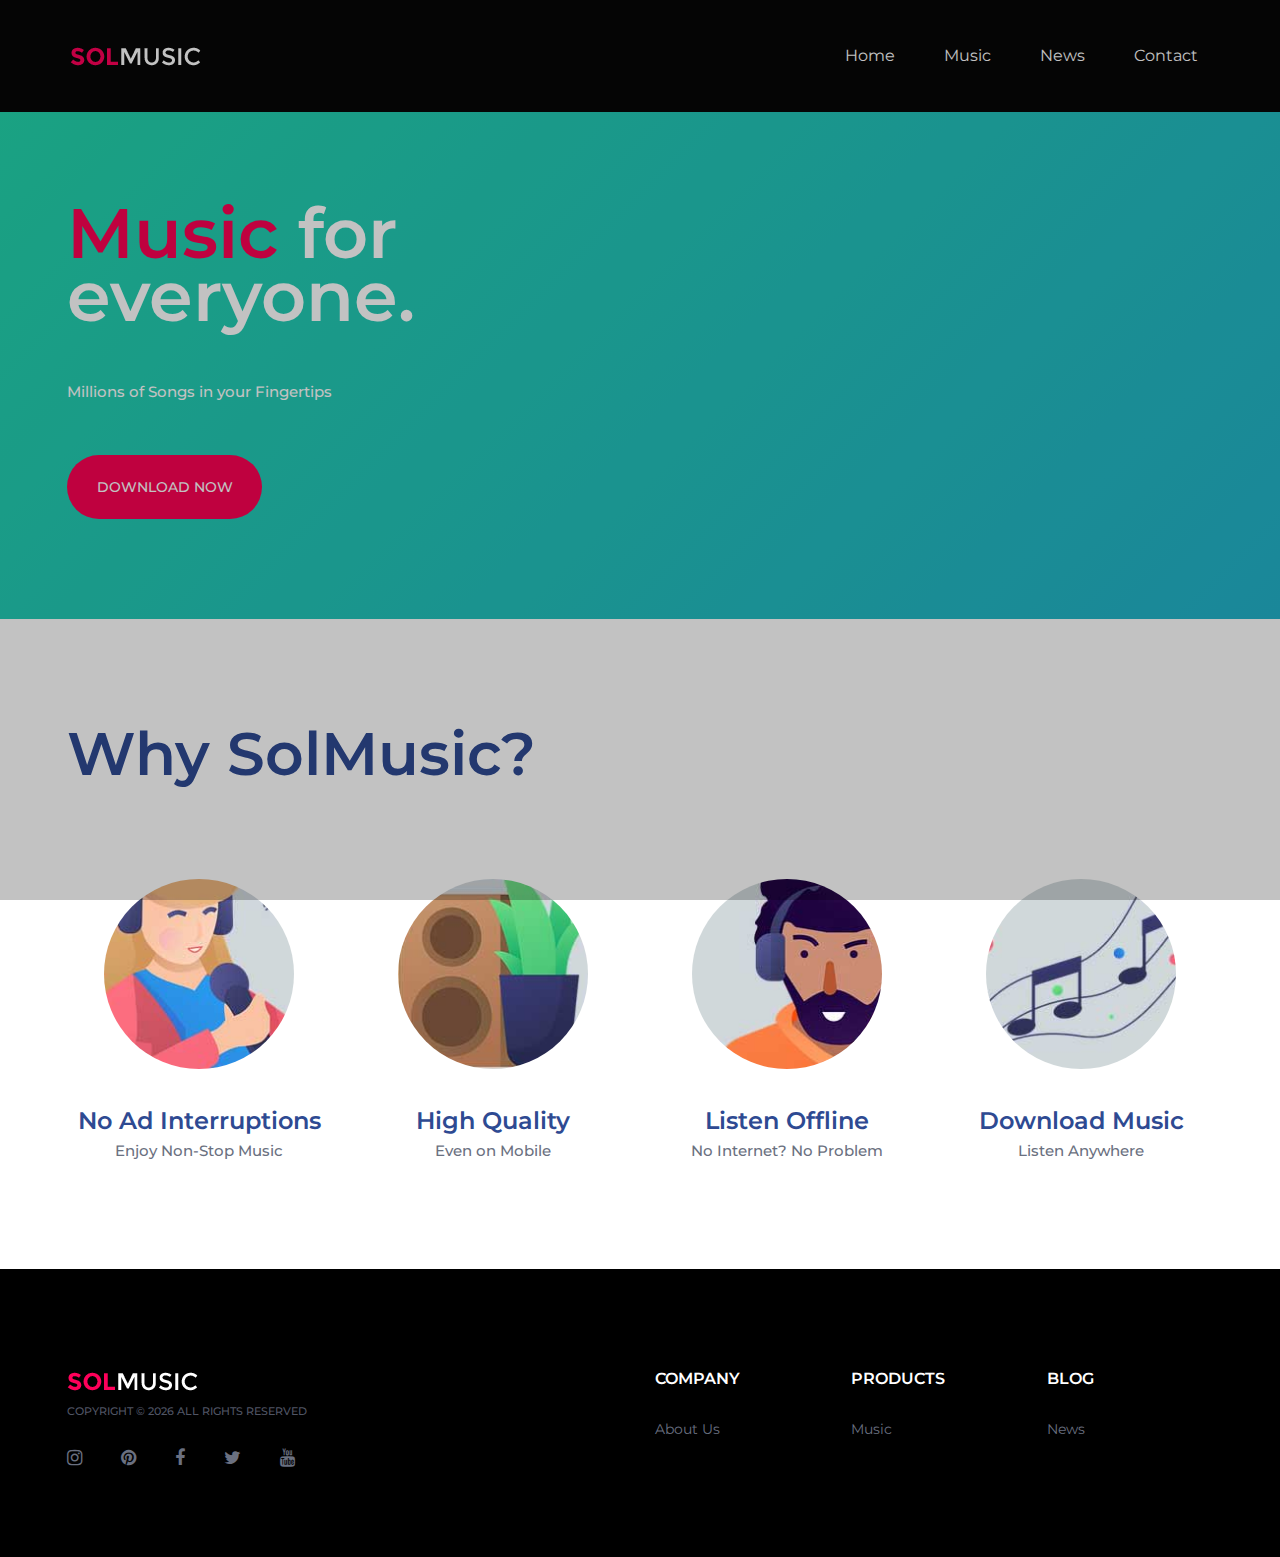
==== index.html @ 08b8a82f "perubahan1" ====
<!DOCTYPE html>
<html lang="en">

<head>
    <title>SolMusic</title>
    <meta charset="UTF-8">
    <meta name="viewport" content="width=device-width, initial-scale=1.0">

    <!-- Favicon -->
    <link href="img/favicon.ico" rel="shortcut icon" />

    <!-- Google font -->
    <link href="https://fonts.googleapis.com/css?family=Montserrat:300,300i,400,400i,500,500i,600,600i,700,700i&display=swap" rel="stylesheet">

    <!-- Stylesheets -->
    <link rel="stylesheet" href="css/bootstrap.min.css" />
    <link rel="stylesheet" href="css/font-awesome.min.css" />
    <link rel="stylesheet" href="css/owl.carousel.min.css" />
    <link rel="stylesheet" href="css/slicknav.min.css" />

    <!-- Main Stylesheets -->
    <link rel="stylesheet" href="css/style.css" />

</head>

<body>
    <!-- Page Preloder -->
    <div id="preloder">
        <div class="loader"></div>
    </div>

    <!-- Header section -->
    <header class="header-section clearfix">
        <a href="index.html" class="site-logo">
            <img src="img/logo.png" alt="">
        </a>
        <ul class="main-menu">
            <li><a href="index.html">Home</a></li>
            <li><a href="category.html">Music</a></li>
            <li><a href="blog.html">News</a></li>
            <li><a href="contact.html">Contact</a></li>
        </ul>
    </header>
    <!-- Header section end -->

    <!-- Hero section -->
    <section class="hero-section">
        <div class="hero-slider owl-carousel">
            <div class="hs-item">
                <div class="container">
                    <div class="row">
                        <div class="col-lg-6">
                            <div class="hs-text">
                                <h2><span>Music</span> for everyone.</h2>
                                <p>Millions of Songs in your Fingertips
                                </p>
                                <a href="#" class="site-btn">Download Now</a>
                            </div>
                        </div>
                    </div>
                </div>
            </div>
        </div>
        </div>
    </section>
    <!-- Hero section end -->
    <section class="premium-section spad">
        <div class="container">
            <div class="row">
                <div class="col-lg-6">
                    <div class="section-title">
                        <h2>Why SolMusic?</h2>
                    </div>
                </div>
                <div class="col-lg-6">
                </div>
            </div>
            <div class="row">
                <div class="col-lg-3 col-sm-6">
                    <div class="premium-item">
                        <img src="img/premium/1.jpg" alt="">
                        <h4>No Ad Interruptions </h4>
                        <p>Enjoy Non-Stop Music</p>
                    </div>
                </div>
                <div class="col-lg-3 col-sm-6">
                    <div class="premium-item">
                        <img src="img/premium/2.jpg" alt="">
                        <h4>High Quality</h4>
                        <p>Even on Mobile</p>
                    </div>
                </div>
                <div class="col-lg-3 col-sm-6">
                    <div class="premium-item">
                        <img src="img/premium/3.jpg" alt="">
                        <h4>Listen Offline</h4>
                        <p>No Internet? No Problem</p>
                    </div>
                </div>
                <div class="col-lg-3 col-sm-6">
                    <div class="premium-item">
                        <img src="img/premium/4.jpg" alt="">
                        <h4>Download Music</h4>
                        <p>Listen Anywhere</p>
                    </div>
                </div>
            </div>
        </div>
    </section>
    <!-- Premium section end -->

    <!-- Footer section -->
    <footer class="footer-section">
        <div class="container">
            <div class="row">
                <div class="col-xl-6 col-lg-7 order-lg-2">
                    <div class="row">
                        <div class="col-sm-4">
                            <div class="footer-widget">
                                <h2>Company</h2>
                                <ul>
                                    <li><a href="contact.html">About Us</a></li>
                                </ul>
                            </div>
                        </div>
                        <div class="col-sm-4">
                            <div class="footer-widget">
                                <h2>Products</h2>
                                <ul>
                                    <li><a href="category.html">Music</a></li>
                                </ul>
                            </div>
                        </div>
                        <div class="col-sm-4">
                            <div class="footer-widget">
                                <h2>Blog</h2>
                                <ul>
                                    <li><a href="blog.html">News</a></li>
                                </ul>
                            </div>
                        </div>
                    </div>
                </div>
                <div class="col-xl-6 col-lg-5 order-lg-1">
                    <img src="img/logo.png" alt="">
                    <div class="copyright">
                        <!-- copyright -->
                        Copyright &copy;
                        <script>
                            document.write(new Date().getFullYear());
                        </script> All rights reserved
                        <!-- copyright -->
                    </div>
                    <div class="social-links">
                        <a href=""><i class="fa fa-instagram"></i></a>
                        <a href=""><i class="fa fa-pinterest"></i></a>
                        <a href=""><i class="fa fa-facebook"></i></a>
                        <a href=""><i class="fa fa-twitter"></i></a>
                        <a href=""><i class="fa fa-youtube"></i></a>
                    </div>
                </div>
            </div>
        </div>
    </footer>
    <!-- Footer section end -->

    <!--====== Javascripts & Jquery ======-->
    <script src="js/jquery-3.2.1.min.js"></script>
    <script src="js/bootstrap.min.js"></script>
    <script src="js/jquery.slicknav.min.js"></script>
    <script src="js/owl.carousel.min.js"></script>
    <script src="js/mixitup.min.js"></script>
    <script src="js/main.js"></script>

</body>

</html>
---- css/style.css ----
html,
body {
    height: 100%;
    font-family: "Montserrat", sans-serif;
    -webkit-font-smoothing: antialiased;
}

h1,
h2,
h3,
h4,
h5,
h6 {
    margin: 0;
    color: #2e4a92;
    font-weight: 600;
    line-height: 1;
}

h1 {
    font-size: 70px;
}

h2 {
    font-size: 36px;
}

h3 {
    font-size: 30px;
}

h4 {
    font-size: 24px;
}

h5 {
    font-size: 18px;
}

h6 {
    font-size: 16px;
}

p {
    font-size: 15px;
    color: #6a7080;
    line-height: 1.8;
    font-weight: 500;
}

img {
    max-width: 100%;
}

input:focus,
select:focus,
button:focus,
textarea:focus {
    outline: none;
}

a:hover,
a:focus {
    text-decoration: none;
    outline: none;
}

ul,
ol {
    padding: 0;
    margin: 0;
}


/*---------------------
Helper CSS
 -----------------------*/

.section-title {
    margin-bottom: 60px;
}

.section-title h2 {
    font-size: 60px;
}

.set-bg {
    background-repeat: no-repeat;
    background-size: cover;
    background-position: top center;
}

.spad {
    padding-top: 105px;
    padding-bottom: 105px;
}

.text-white h1,
.text-white h2,
.text-white h3,
.text-white h4,
.text-white h5,
.text-white h6,
.text-white p,
.text-white span,
.text-white li,
.text-white a {
    color: #fff;
}


/*---------------------
Commom elements
 -----------------------*/


/* buttons */

.site-btn {
    display: inline-block;
    border: none;
    font-size: 14px;
    font-weight: 500;
    min-width: 195px;
    padding: 23px 20px;
    border-radius: 50px;
    text-transform: uppercase;
    background: #fc0254;
    color: #fff;
    line-height: normal;
    cursor: pointer;
    text-align: center;
}

.site-btn:hover {
    color: #fff;
}

.site-btn.sb-c2 {
    background: #383b70;
}


/* Preloder */

#preloder {
    position: fixed;
    width: 100%;
    height: 100%;
    top: 0;
    left: 0;
    z-index: 999999;
    background: #000;
}

.loader {
    width: 40px;
    height: 40px;
    position: absolute;
    top: 50%;
    left: 50%;
    margin-top: -13px;
    margin-left: -13px;
    border-radius: 60px;
    animation: loader 0.8s linear infinite;
    -webkit-animation: loader 0.8s linear infinite;
}

@keyframes loader {
    0% {
        -webkit-transform: rotate(0deg);
        transform: rotate(0deg);
        border: 4px solid #f44336;
        border-left-color: transparent;
    }
    50% {
        -webkit-transform: rotate(180deg);
        transform: rotate(180deg);
        border: 4px solid #ebebec;
        border-left-color: transparent;
    }
    100% {
        -webkit-transform: rotate(360deg);
        transform: rotate(360deg);
        border: 4px solid #f44336;
        border-left-color: transparent;
    }
}

@-webkit-keyframes loader {
    0% {
        -webkit-transform: rotate(0deg);
        border: 4px solid #f44336;
        border-left-color: transparent;
    }
    50% {
        -webkit-transform: rotate(180deg);
        border: 4px solid #673ab7;
        border-left-color: transparent;
    }
    100% {
        -webkit-transform: rotate(360deg);
        border: 4px solid #f44336;
        border-left-color: transparent;
    }
}


/*------------------
Header section
 ---------------------*/

.header-section {
    padding-left: 55px;
    padding-right: 72px;
    background: #070707;
}

.site-logo {
    display: inline-block;
    padding: 0;
    padding: 44px 15px;
}

.header-right {
    float: right;
    padding: 44px 0;
    margin-left: 130px;
}

.header-right .hr-btn {
    display: inline-block;
    color: #f5f5f5;
}

.header-right .user-panel {
    display: inline-block;
}

.header-right .user-panel a {
    font-size: 16px;
    color: #c70505;
    margin: 0 10px;
}

.header-right span {
    color: #fff;
    display: inline-block;
    padding-left: 9px;
}

.main-menu {
    list-style: none;
    float: right;
}

.main-menu li {
    display: inline-block;
    position: relative;
}

.main-menu li a {
    display: block;
    font-size: 16px;
    color: #ffffff;
    padding: 44px 10px;
    margin-left: 60px;
}

.main-menu li a:hover {
    color: #fc0254;
}

.main-menu li:first-child a {
    margin-left: 0;
}

.main-menu li:hover .sub-menu {
    visibility: visible;
    opacity: 1;
    margin-top: 0;
}

.main-menu .sub-menu {
    position: absolute;
    list-style: none;
    width: 220px;
    left: 60px;
    top: 100%;
    padding: 20px 0;
    visibility: hidden;
    opacity: 0;
    margin-top: 50px;
    background: #fff;
    z-index: 99;
    -webkit-transition: all 0.4s;
    transition: all 0.4s;
    -webkit-box-shadow: 2px 7px 20px rgba(0, 0, 0, 0.05);
    box-shadow: 2px 7px 20px rgba(0, 0, 0, 0.05);
}

.main-menu .sub-menu li {
    display: block;
}

.main-menu .sub-menu li a {
    display: block;
    color: #000;
    margin-left: 0;
    padding: 5px 20px;
}

.main-menu .sub-menu li a:hover {
    color: #fc0254;
}

.slicknav_menu {
    display: none;
}


/*------------------
Hero section
 ---------------------*/

.hero-section {
    overflow: hidden;
}

.hs-item {
    background: linear-gradient(-45deg, #ee7752, #e73c7e, #23a6d5, #23d5ab);
    background-size: 400% 400%;
    animation: gradient 15s ease infinite;
}

@keyframes gradient {
    0% {
        background-position: 0% 50%;
    }
    50% {
        background-position: 100% 50%;
    }
    100% {
        background-position: 0% 50%;
    }
}

.hs-item h2 {
    color: #fff;
    font-size: 70px;
    margin-bottom: 50px;
    line-height: 0.9;
    position: relative;
    top: 50px;
    opacity: 0;
}

.hs-item h2 span {
    color: #fc0254;
}

.hs-item p {
    color: #ffffff;
    opacity: 0.6;
    margin-bottom: 50px;
    position: relative;
    top: 50px;
    opacity: 0;
}

.hs-item .site-btn {
    position: relative;
    top: 50px;
    margin-bottom: 100px;
    opacity: 0;
}

.hs-item .sb-c2 {
    margin-left: 8px;
}

.hs-item .hs-text {
    padding-top: 90px;
    max-width: 475px;
}

.hr-img img {
    min-width: 602px;
    position: relative;
    left: -34px;
    top: 50px;
    opacity: 0;
}

.owl-item.active .hs-item img,
.owl-item.active .hs-item h2,
.owl-item.active .hs-item p,
.owl-item.active .hs-item .site-btn,
.owl-item.active .hs-item .site-btn.sb-c2 {
    top: 0;
    opacity: 1;
}

.owl-item.active .hs-item img {
    -webkit-transition: all 0.5s ease 0.2s;
    transition: all 0.5s ease 0.2s;
}

.owl-item.active .hs-item h2 {
    -webkit-transition: all 0.5s ease 0.4s;
    transition: all 0.5s ease 0.4s;
}

.owl-item.active .hs-item p {
    -webkit-transition: all 0.5s ease 0.6s;
    transition: all 0.5s ease 0.6s;
}

.owl-item.active .hs-item .site-btn {
    -webkit-transition: all 0.5s ease 0.8s;
    transition: all 0.5s ease 0.8s;
}

.owl-item.active .hs-item .site-btn.sb-c2 {
    -webkit-transition: all 0.5s ease 1s;
    transition: all 0.5s ease 1s;
}

.hero-slider .owl-dots {
    position: absolute;
    bottom: 33px;
    left: calc(50% - 588px);
    max-width: 1176px;
    width: 100%;
    padding-left: 15px;
}

.hero-slider .owl-dots .owl-dot {
    width: 8px;
    height: 8px;
    border-radius: 50%;
    background: #383b70;
    margin-right: 10px;
}

.hero-slider .owl-dots .owl-dot.active {
    background: #fc0254;
}


/* ----------------
Premium section 
 -------------------*/

.premium-section p {
    margin-bottom: 50px;
}

.premium-item {
    text-align: center;
    padding-top: 35px;
}

.premium-item img {
    width: 190px;
    height: 190px;
    border-radius: 50%;
    margin-bottom: 40px;
}

.premium-item h4 {
    margin-bottom: 4px;
}

.premium-item p {
    margin-bottom: 0;
}


/* ----------------
Responsive
 -------------------*/

.footer-section {
    background: #000000;
    padding: 100px 0 85px;
}

.footer-widget {
    padding-top: 2px;
}

.footer-widget h2 {
    font-size: 16px;
    color: #fff;
    text-transform: uppercase;
    margin-bottom: 30px;
}

.footer-widget ul {
    list-style: none;
}

.footer-widget ul li a {
    display: inline-block;
    color: #6a7080;
    font-size: 14px;
    margin-bottom: 10px;
}

.copyright {
    font-size: 11px;
    text-transform: uppercase;
    font-weight: 500;
    color: #505565;
    padding: 10px 0 25px;
}

.social-links a {
    display: inline-block;
    color: #6a7080;
    font-size: 18px;
    margin-right: 35px;
}


/* ----------------
Other pages
 -------------------*/


/* ----------------
Playlist page
 -------------------*/

.playlist-section {
    padding: 105px 42px;
}

.playlist-section .section-title {
    float: left;
}

.playlist-filter {
    text-align: right;
    padding-top: 20px;
    margin-bottom: 100px;
}

.playlist-filter li {
    display: inline-block;
    font-size: 15px;
    font-weight: 500;
    color: #6a7080;
    padding: 10px 6px 16px;
    margin-right: 55px;
    margin-bottom: 10px;
    border-bottom: 2px solid transparent;
    cursor: pointer;
}

.playlist-filter li.mixitup-control-active {
    border-bottom: 2px solid #fc0254;
}

.playlist-item {
    text-align: center;
    padding: 0 11px;
    margin-bottom: 30px;
}

.playlist-item img {
    min-width: 100%;
    border-radius: 40px;
    margin-bottom: 30px;
}

.search-form {
    position: relative;
    width: 100%;
    margin-bottom: 25px;
}

.search-form input {
    width: 100%;
    height: 60px;
    padding-left: 41px;
    padding-right: 175px;
    border: none;
    border-radius: 80px;
    font-size: 15px;
    background: #d0d7db;
}

.search-form button {
    position: absolute;
    height: 60px;
    min-width: 167px;
    right: 0;
    top: 0;
    border: none;
    border-radius: 80px;
    color: #fff;
    font-size: 15px;
    background: #fc0254;
}


/* ----------------
Blog page
 -------------------*/

.blog-item {
    margin-bottom: 90px;
}

.blog-item img {
    margin-bottom: 36px;
}

.blog-item .blog-date {
    font-size: 12px;
    font-weight: 600;
    color: #fc0254;
    margin-bottom: 24px;
}

.blog-item h3 {
    margin-bottom: 5px;
}

.blog-item .blog-meta {
    font-size: 12px;
    color: #e9e9e9;
    font-weight: 500;
    margin-bottom: 20px;
}

.blog-item .blog-meta a {
    color: #c3c4c9;
}

.blog-item p {
    font-size: 14px;
    margin-bottom: 0;
    line-height: 1.8;
}

.site-pagination a {
    color: #6a7080;
    font-size: 14px;
    display: inline-block;
    margin-right: 5px;
    font-weight: 500;
}

.site-pagination a:hover,
.site-pagination a.active {
    color: #3c455f;
}


/* ----------------
Contact page
 -------------------*/

.map {
    height: 100%;
    background: #ddd;
}

.map iframe {
    position: absolute;
    width: 100%;
    height: 100%;
    left: 0;
    top: 0;
}

.contact-warp {
    padding: 100px 53px 104px 78px;
}

.contact-warp p {
    padding-top: 40px;
    margin-bottom: 50px;
}

.contact-warp ul {
    margin-bottom: 90px;
    list-style: none;
}

.contact-warp ul li {
    font-size: 14px;
    color: #0a183d;
    font-size: 14px;
    margin-bottom: 15px;
    font-weight: 500;
}

.contact-from input,
.contact-from textarea {
    width: 100%;
    height: 57px;
    padding: 0 38px;
    border: none;
    border-radius: 20px;
    font-size: 14px;
    font-weight: 500;
    margin-bottom: 14px;
    color: #6a7080;
    background: #f5f6fa;
}

.contact-from textarea {
    resize: none;
    padding: 24px 38px 10px;
    height: 177px;
    margin-bottom: 57px;
}


/* ----------------
Category page
 -------------------*/

.category-section {
    padding: 105px 36px;
}

.category-section .section-title {
    float: left;
}

.category-links {
    text-align: right;
    padding-top: 20px;
    margin-bottom: 80px;
}

.category-links a {
    display: inline-block;
    font-size: 15px;
    font-weight: 500;
    color: #6a7080;
    padding: 10px 6px 16px;
    margin-right: 55px;
    margin-bottom: 10px;
    border-bottom: 2px solid transparent;
    cursor: pointer;
}

.category-links a.active {
    border-bottom: 2px solid #fc0254;
}

.category-item {
    position: relative;
    margin: 0 17px;
}

.category-item img {
    min-width: 100%;
    border-radius: 40px;
}

.category-item .ci-text {
    position: absolute;
    bottom: 35px;
    left: 50px;
}

.category-item .ci-text h4 {
    color: #fff;
    margin-bottom: 3px;
}

.category-item .ci-text p {
    color: #fff;
    margin-bottom: 0;
    font-size: 12px;
}

.category-item .ci-link {
    position: absolute;
    display: -webkit-box;
    display: -ms-flexbox;
    display: flex;
    -webkit-box-align: center;
    -ms-flex-align: center;
    align-items: center;
    -webkit-box-pack: center;
    -ms-flex-pack: center;
    justify-content: center;
    width: 71px;
    height: 71px;
    right: 29px;
    bottom: 21px;
    color: #fc0254;
    font-size: 16px;
    text-align: center;
    border-radius: 50%;
    background: #fff;
}

.songs-section {
    padding-bottom: 80px;
}

.song-item {
    margin-bottom: 33px;
}

.song-info-box img {
    float: left;
    width: 85px;
    height: 85px;
    border-radius: 19px;
    margin-right: 18px;
}

.song-info-box .song-info {
    overflow: hidden;
    padding-top: 20px;
}

.song-info-box .song-info h4 {
    font-size: 20px;
    margin-bottom: 4px;
}

.song-info-box .song-info p {
    font-size: 14px;
    margin-bottom: 0;
}

.songs-links {
    text-align: right;
    padding-top: 26px;
}

.songs-links a {
    display: inline-block;
    margin-left: 15px;
    padding-top: 5px;
}

.single_player_container {
    margin-top: 30px;
    padding-left: 10px;
}

.single_player_container .jp-interface {
    display: -webkit-box;
    display: -ms-flexbox;
    display: flex;
}

.player_bars {
    width: calc(100% - 145px);
    position: relative;
    padding-top: 8px;
}

.player_controls_box {
    width: 145px;
}

.player_controls>button:not(:last-of-type) {
    margin-right: 4px;
}

.player_button {
    position: relative;
    width: 28px;
    height: 28px;
    background: #d0d7db;
    border: none;
    border-radius: 50%;
    outline: none !important;
    cursor: pointer;
    -webkit-box-flex: 0;
    -ms-flex: 0 0 auto;
    flex: 0 0 auto;
}

.player_button::after {
    display: block;
    position: absolute;
}

.jp-play {
    background: #fc0254;
}

.jp-play:after {
    left: 9px;
    top: 3px;
    width: 11px;
    height: 13px;
    content: url(../img/icons/play.png);
}

.jp-state-playing .jp-play::after,
.playing .jp-play::after {
    top: 4px !important;
    left: 7px !important;
    content: url(../img/icons/pause.png);
}

.jp-prev:after {
    top: 1px !important;
    left: 6px !important;
    content: url(../img/icons/back.png);
}

.jp-next:after {
    top: 1px !important;
    right: 7px !important;
    content: url(../img/icons/next.png);
}

.jp-stop::after {
    top: 10px;
    left: 10px;
    width: 8px;
    height: 8px;
    background: #475069;
    content: "";
}

.jp-progress {
    width: 100%;
    cursor: pointer;
}

.jp-seek-bar {
    height: 100%;
    padding-top: 5px;
    padding-bottom: 5px;
    background: transparent;
    margin-bottom: -5px;
}

.jp-seek-bar>div {
    height: 2px;
    background: #d0d7db;
}

.jp-play-bar {
    position: relative;
    height: 100%;
    background: #272727;
    overflow: visible !important;
}

.jp-current-time {
    position: absolute;
    font-size: 14px;
    color: #0a183d;
    right: -40px;
    top: 100%;
    padding-top: 15px;
    background: #fff;
    z-index: 1;
    -webkit-transition: all 0.3s;
    transition: all 0.3s;
}

.middle .jp-current-time {
    right: -5px;
    padding: 15px 5px 0;
}

.jp-duration {
    position: absolute;
    font-size: 14px;
    color: #b8b8b8;
    right: 0;
    bottom: -16px;
}

#currentTime {
    position: absolute;
    right: 0;
    bottom: 0;
    font-size: 14px;
    color: #0a183d;
    font-weight: 500;
    background: #fff;
    padding-right: 2px;
}

#clipTime {
    position: absolute;
    right: 10px;
    top: 59px;
    font-size: 14px;
    color: #b8b8b8;
    font-weight: 500;
}


/* ----------------
Responsive
 -------------------*/

@media (min-width: 1200px) {
    .container {
        max-width: 1176px;
    }
}


/* Medium screen : 992px. */

@media only screen and (min-width: 1200px) and (max-width: 1360px) {
    .header-right {
        margin-left: 50px;
    }
    .main-menu li a {
        margin-left: 25px;
    }
    .main-menu .sub-menu {
        left: 25px;
    }
}


/* Medium screen : 992px. */

@media only screen and (min-width: 992px) and (max-width: 1199px) {
    .header-section {
        padding-left: 15px;
        padding-right: 20px;
    }
    .header-right {
        margin-left: 20px;
    }
    .main-menu li a {
        margin-left: 15px;
    }
    .main-menu .sub-menu {
        left: 15px;
    }
    .hr-img img {
        min-width: 500px;
        position: relative;
    }
    .sub-list {
        padding: 70px 15px 50px 90px;
    }
    .category-section .section-title,
    .playlist-section .section-title {
        float: none;
    }
    .category-links,
    .playlist-filter {
        text-align: left;
    }
    .playlist-item {
        padding: 0;
    }
    .player-box {
        padding: 70px 80px 80px;
    }
    .similar-song {
        margin-bottom: 70px;
    }
    .artist-details img {
        float: none;
        margin-bottom: 30px;
    }
    .contact-warp {
        padding: 100px 15px 60px 40px;
    }
    .category-item {
        margin: 0;
    }
    .category-section {
        padding: 100px 0;
    }
}


/* Tablet :768px. */

@media only screen and (min-width: 768px) and (max-width: 991px) {
    .hr-img {
        display: none;
    }
    .slicknav_menu {
        display: block;
        background: transparent;
        margin-top: -60px;
    }
    .slicknav_nav {
        background: #1c294a;
        margin-bottom: 35px;
    }
    .slicknav_nav ul {
        margin: 0 0 0 0;
    }
    .slicknav_nav .slicknav_row,
    .slicknav_nav a {
        padding: 12px 25px;
        margin: 0;
    }
    .slicknav_nav a:hover {
        border-radius: 0;
        color: #fc0254;
        background: transparent;
    }
    .slicknav_btn {
        position: relative;
        top: -24px;
        background: #1c294a;
    }
    .main-menu {
        display: none;
    }
    .header-right {
        display: none;
    }
    .header-right-warp .header-right {
        display: block;
        float: none;
        padding: 0 0 24px;
        margin-left: 0;
    }
    .header-right-warp .header-right span {
        display: none;
    }
    .header-right-warp .header-right .user-panel {
        display: block;
        padding-left: 26px;
    }
    .header-right-warp .header-right .user-panel a {
        display: inline-block;
        padding: 0;
        margin: 0;
    }
    .header-right-warp .header-right .user-panel a:hover {
        background: transparent;
    }
    .header-right-warp .header-right .user-panel .login {
        padding-right: 10px;
    }
    .sub-text {
        margin-bottom: 50px;
    }
    .footer-widget {
        margin-bottom: 40px;
    }
    .category-section .section-title,
    .playlist-section .section-title {
        float: none;
    }
    .category-links,
    .playlist-filter {
        text-align: left;
    }
    .playlist-item {
        padding: 0;
    }
    .player-box {
        display: block;
        padding: 77px 90px 100px;
    }
    .wave-player-warp {
        width: 100%;
    }
    .wave-player-warp .songs-links {
        text-align: center;
        padding-top: 0;
        margin-bottom: 40px;
    }
    .tarck-thumb-warp {
        width: 100%;
    }
    .tarck-thumb-warp .tarck-thumb {
        margin: 0 auto;
    }
    .wave-player-info,
    .wavePlayer_controls {
        text-align: center;
    }
    .similar-song {
        margin-bottom: 60px;
    }
    .playlist-section,
    .category-section {
        padding: 100px 0;
    }
    .playlist-section .container,
    .category-section .container {
        max-width: 100%;
    }
    .category-item {
        margin: 0;
    }
    .category-item .ci-link {
        top: 26px;
        bottom: auto;
    }
    .category-item .ci-text {
        position: absolute;
        bottom: 10px;
        left: 20px;
    }
    .map {
        height: 450px;
    }
    .song-details-box ul {
        max-width: 100%;
    }
    .search-form {
        margin-top: 40px;
    }
}


/* Large Mobile :480px. */

@media only screen and (max-width: 767px) {
    .hr-img {
        display: none;
    }
    .slicknav_menu {
        display: block;
        background: transparent;
        margin-top: -60px;
    }
    .slicknav_nav {
        background: #1c294a;
        margin-bottom: 35px;
    }
    .slicknav_nav ul {
        margin: 0 0 0 0;
    }
    .slicknav_nav .slicknav_row,
    .slicknav_nav a {
        padding: 12px 25px;
        margin: 0;
    }
    .slicknav_nav a:hover {
        border-radius: 0;
        color: #fc0254;
        background: transparent;
    }
    .slicknav_btn {
        position: relative;
        top: -24px;
        background: #1c294a;
    }
    .main-menu {
        display: none;
    }
    .header-right {
        display: none;
    }
    .header-right-warp .header-right {
        display: block;
        float: none;
        padding: 0 0 24px;
        margin-left: 0;
    }
    .header-right-warp .header-right span {
        display: none;
    }
    .header-right-warp .header-right .user-panel {
        display: block;
        padding-left: 26px;
    }
    .header-right-warp .header-right .user-panel a {
        display: inline-block;
        padding: 0;
        margin: 0;
    }
    .header-right-warp .header-right .user-panel a:hover {
        background: transparent;
    }
    .header-right-warp .header-right .user-panel .login {
        padding-right: 10px;
    }
    .sub-list {
        padding: 60px 15px 50px 30px;
    }
    .sub-text {
        margin-bottom: 50px;
    }
    .footer-widget {
        margin-bottom: 40px;
    }
    .category-section .section-title,
    .playlist-section .section-title {
        float: none;
    }
    .category-links,
    .playlist-filter {
        text-align: left;
    }
    .playlist-filter li,
    .category-links a {
        margin-right: 15px;
    }
    .playlist-item {
        padding: 0;
    }
    .playlist-section {
        padding: 100px 0;
    }
    .artist-details img {
        float: none;
        margin-bottom: 30px;
    }
    .player-box {
        display: block;
    }
    .wave-player-warp {
        width: 100%;
    }
    .wave-player-warp .songs-links {
        text-align: center;
        padding-top: 0;
        margin-bottom: 40px;
    }
    .tarck-thumb-warp {
        width: 100%;
    }
    .tarck-thumb-warp .tarck-thumb {
        margin: 0 auto;
    }
    .wave-player-info,
    .wavePlayer_controls {
        text-align: center;
    }
    .player-box {
        padding: 75px 40px 80px;
    }
    .similar-song {
        margin-bottom: 60px;
    }
    .songs-details-section {
        padding: 100px 0px 50px;
    }
    .similar-songs-section,
    .playlist-section {
        padding: 100px 0;
    }
    .similar-songs-section .container,
    .playlist-section .container {
        max-width: 100%;
    }
    .category-section {
        padding: 105px 0;
    }
    .category-section .container {
        max-width: 100%;
    }
    .header-section {
        padding: 0 15px;
    }
    .category-item {
        margin: 0 0 30px;
    }
    .map {
        height: 450px;
    }
    .contact-warp {
        padding: 100px 40px;
    }
    .songs-links {
        text-align: left;
        padding-top: 40px;
    }
    .song-details-box ul {
        max-width: 100%;
    }
    .search-form {
        margin-top: 40px;
    }
}


/* Small Mobile :320px. */

@media only screen and (max-width: 479px) {
    .section-title h2,
    .hs-item h2,
    .sub-text h2 {
        font-size: 36px;
    }
    .wave-player-info h2 {
        font-size: 24px;
    }
    .header-section {
        padding: 0;
    }
    .player-box {
        padding: 40px;
    }
    .contact-warp {
        padding: 100px 15px;
    }
    .category-item .ci-link {
        top: 26px;
        bottom: auto;
    }
    .category-item .ci-text {
        position: absolute;
        bottom: 10px;
        left: 20px;
    }
    .single_player_container .jp-interface {
        display: block;
    }
    .song-details-box .player_controls_box,
    .player_controls_box {
        width: 100%;
    }
    .song-details-box .player_bars,
    .player_bars {
        width: 100%;
    }
    .song-details-box .jp-duration {
        bottom: -19px;
    }
    .jp-duration {
        bottom: -31px;
    }
    .song-details-box .song-item {
        margin-bottom: 40px;
    }
    .player-section,
    .player-box {
        padding: 15px;
    }
    .social-links a {
        margin-right: 20px;
    }
    .search-form {
        text-align: center;
    }
    .search-form input {
        padding-right: 41px;
    }
    .search-form button {
        position: relative;
        margin-top: 20px;
    }
}

input.ng-invalid.ng-touched,
textarea.ng-invalid.ng-touched {
    border: 2px solid red;
}

input[disabled="disabled"] {
    opacity: 0.4;
    cursor: not-allowed !important;
}
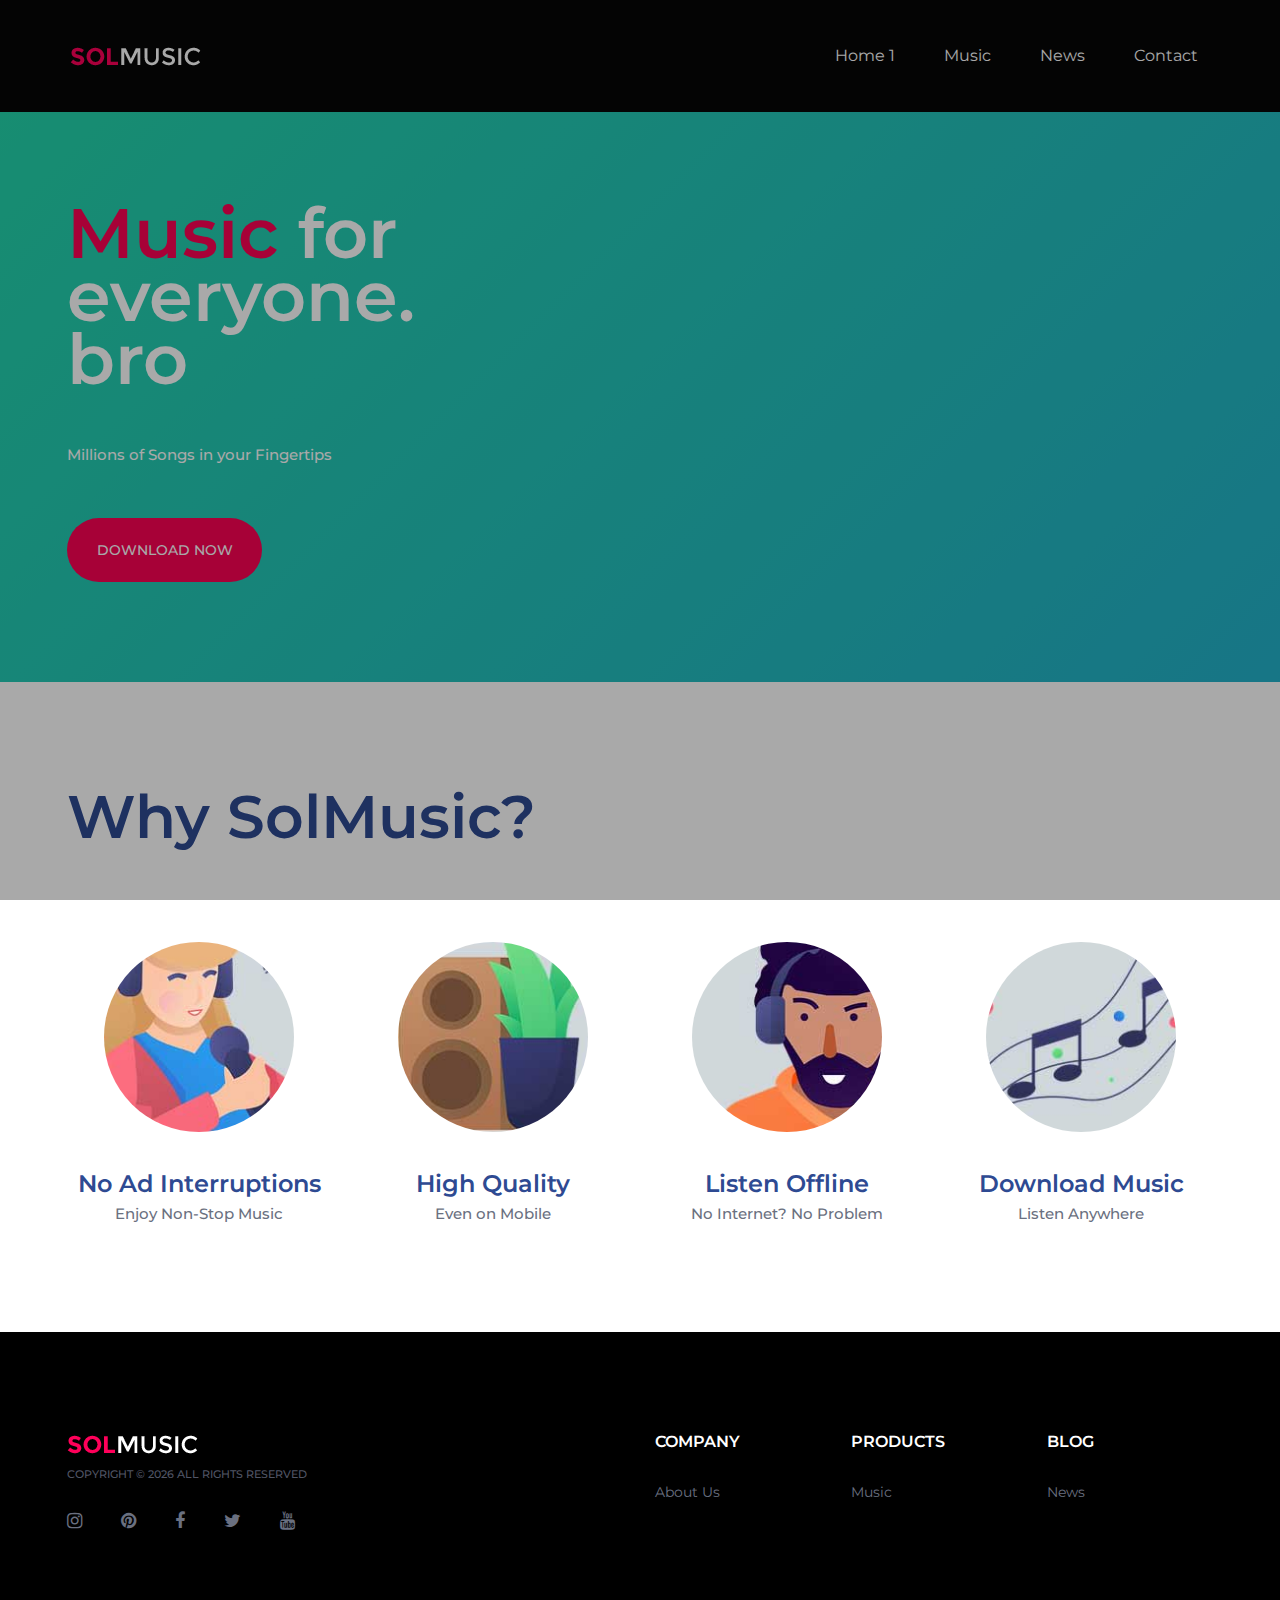
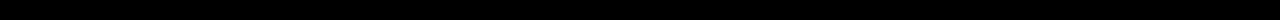
==== commit cc51bc77: "pull1" ====
--- a/index.html
+++ b/index.html
@@ -10,7 +10,9 @@
     <link href="img/favicon.ico" rel="shortcut icon" />
 
     <!-- Google font -->
-    <link href="https://fonts.googleapis.com/css?family=Montserrat:300,300i,400,400i,500,500i,600,600i,700,700i&display=swap" rel="stylesheet">
+    <link
+        href="https://fonts.googleapis.com/css?family=Montserrat:300,300i,400,400i,500,500i,600,600i,700,700i&display=swap"
+        rel="stylesheet">
 
     <!-- Stylesheets -->
     <link rel="stylesheet" href="css/bootstrap.min.css" />
@@ -35,7 +37,7 @@
             <img src="img/logo.png" alt="">
         </a>
         <ul class="main-menu">
-            <li><a href="index.html">Home</a></li>
+            <li><a href="index.html">Home 1</a></li>
             <li><a href="category.html">Music</a></li>
             <li><a href="blog.html">News</a></li>
             <li><a href="contact.html">Contact</a></li>
@@ -51,7 +53,7 @@
                     <div class="row">
                         <div class="col-lg-6">
                             <div class="hs-text">
-                                <h2><span>Music</span> for everyone.</h2>
+                                <h2><span>Music</span> for everyone. bro</h2>
                                 <p>Millions of Songs in your Fingertips
                                 </p>
                                 <a href="#" class="site-btn">Download Now</a>
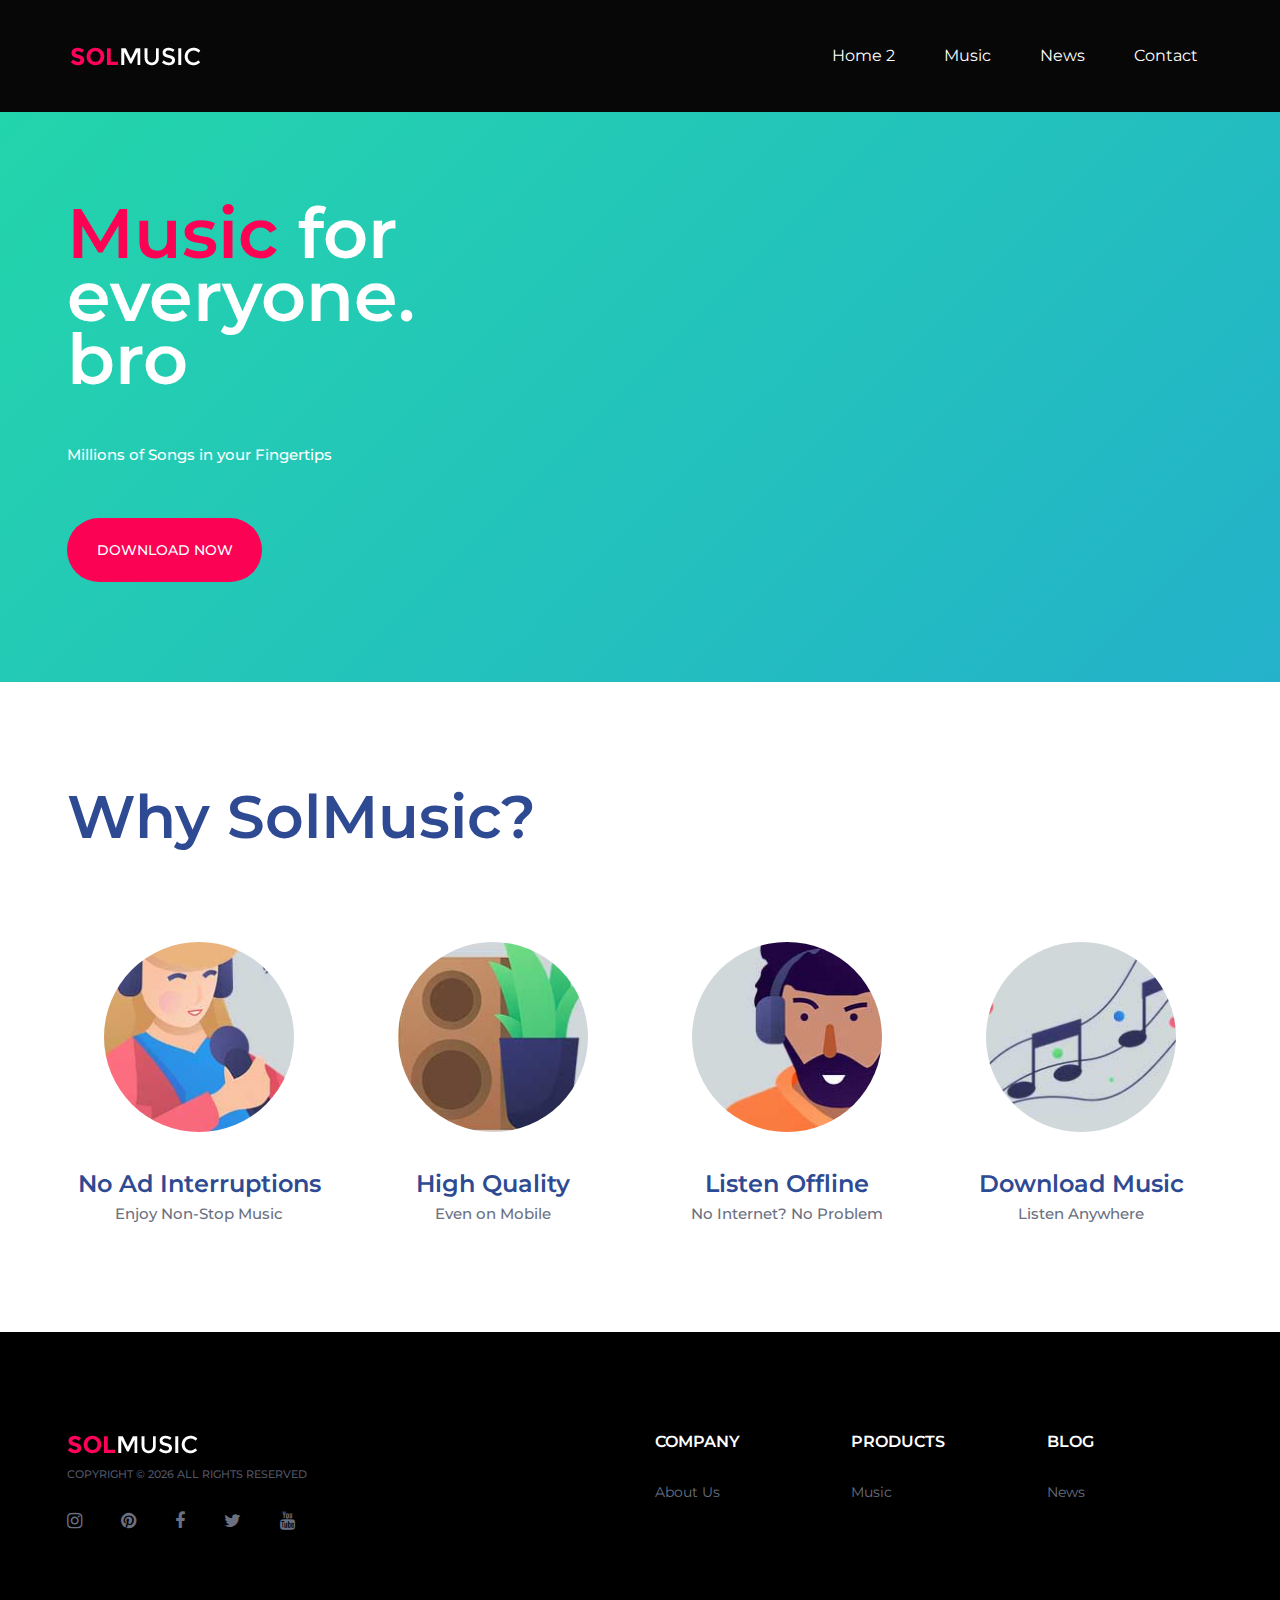
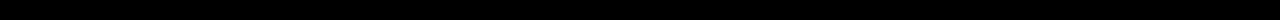
==== commit 42658f75: "dani" ====
--- a/index.html
+++ b/index.html
@@ -37,7 +37,7 @@
             <img src="img/logo.png" alt="">
         </a>
         <ul class="main-menu">
-            <li><a href="index.html">Home 1</a></li>
+            <li><a href="index.html">Home 2</a></li>
             <li><a href="category.html">Music</a></li>
             <li><a href="blog.html">News</a></li>
             <li><a href="contact.html">Contact</a></li>
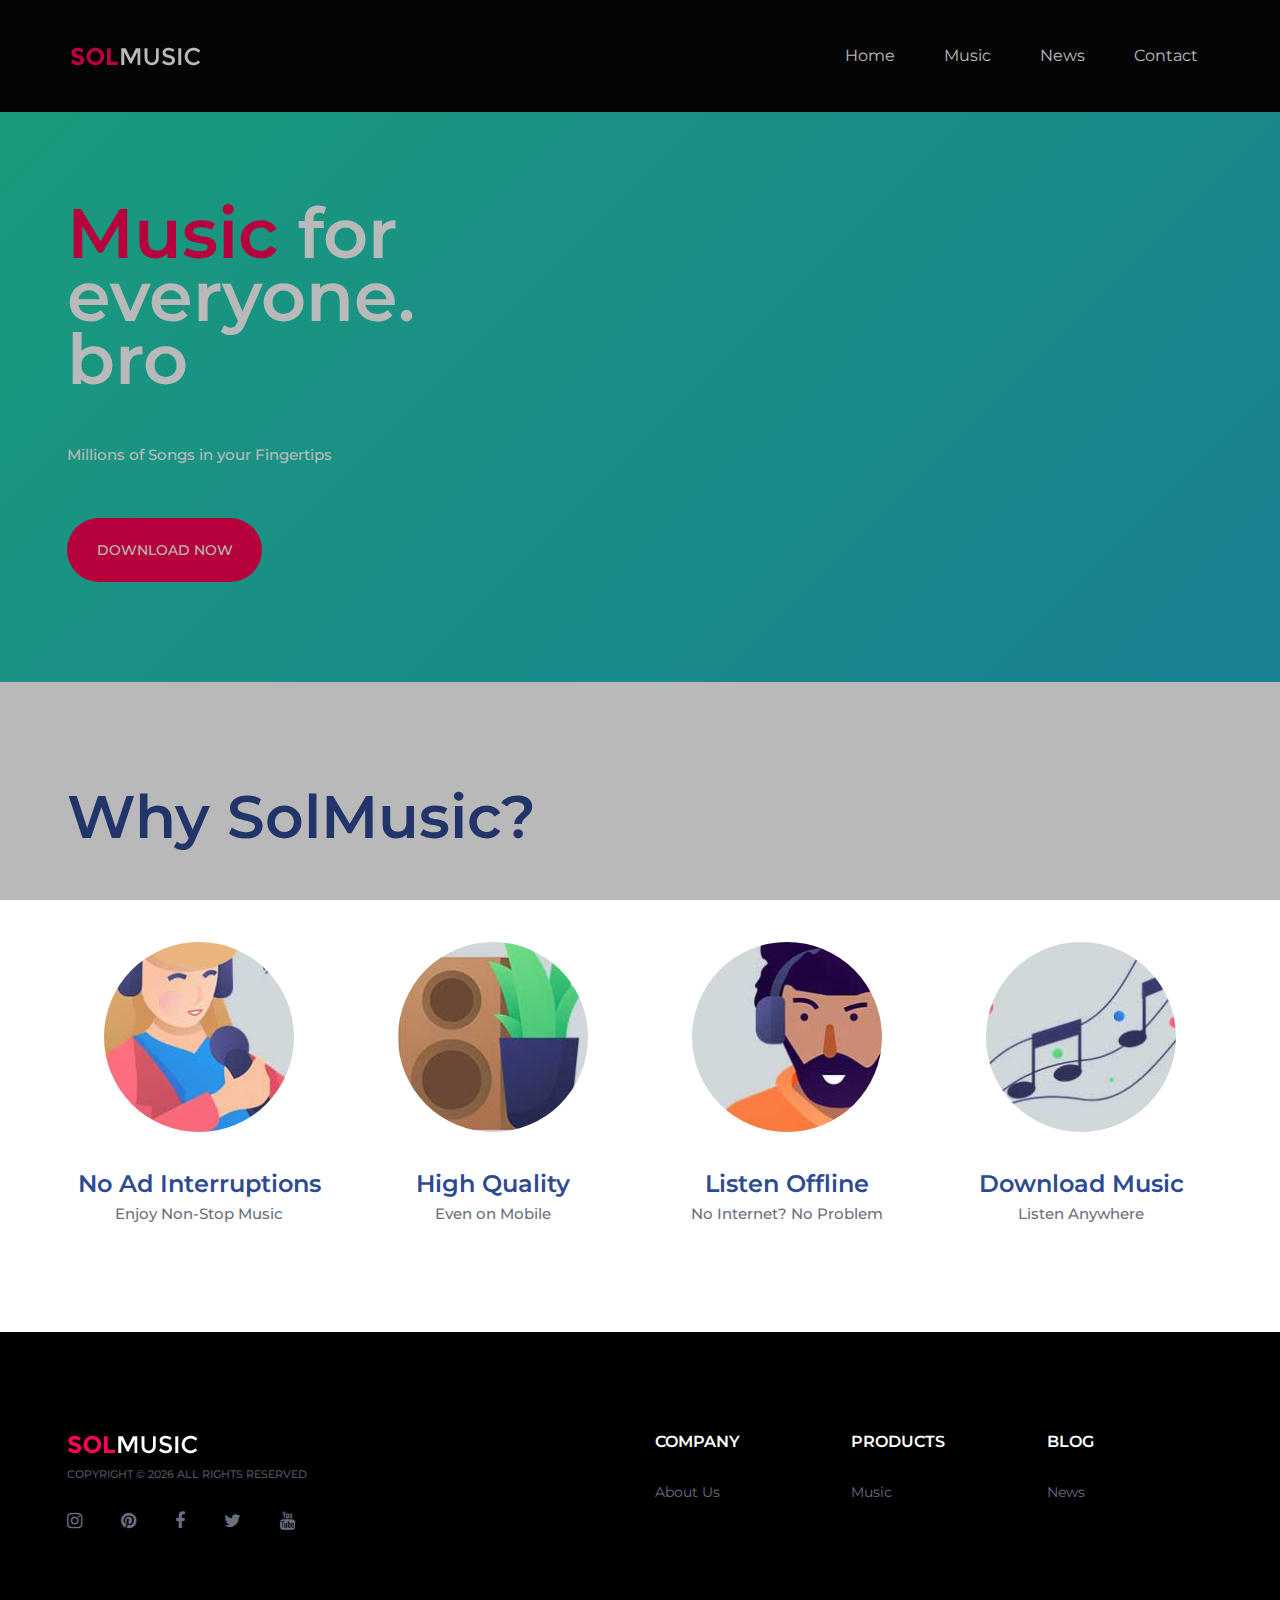
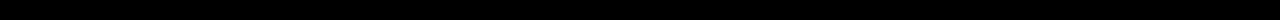
==== commit 6a619329: "berubah ke awal" ====
--- a/index.html
+++ b/index.html
@@ -37,7 +37,7 @@
             <img src="img/logo.png" alt="">
         </a>
         <ul class="main-menu">
-            <li><a href="index.html">Home 2</a></li>
+            <li><a href="index.html">Home</a></li>
             <li><a href="category.html">Music</a></li>
             <li><a href="blog.html">News</a></li>
             <li><a href="contact.html">Contact</a></li>
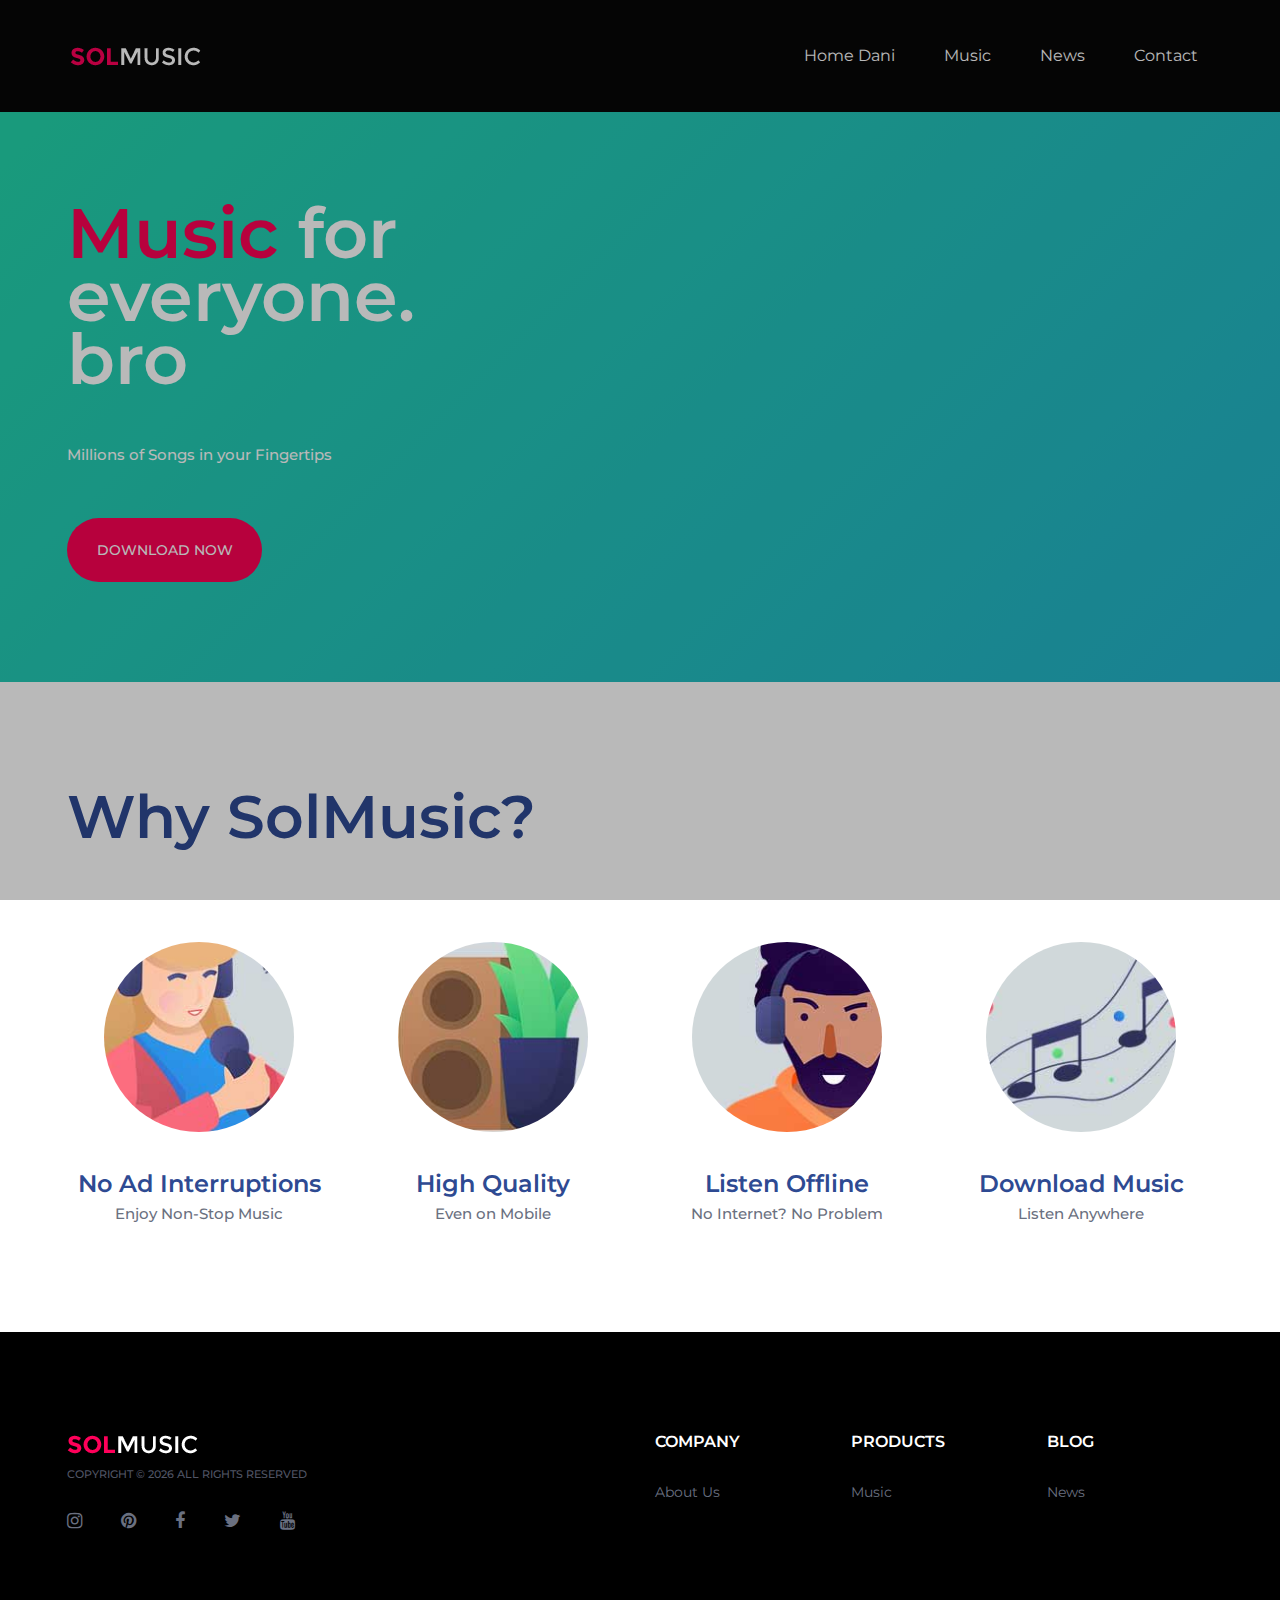
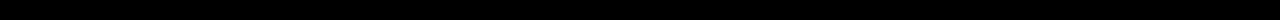
==== commit a68da65c: "dani" ====
--- a/index.html
+++ b/index.html
@@ -37,7 +37,7 @@
             <img src="img/logo.png" alt="">
         </a>
         <ul class="main-menu">
-            <li><a href="index.html">Home</a></li>
+            <li><a href="index.html">Home Dani</a></li>
             <li><a href="category.html">Music</a></li>
             <li><a href="blog.html">News</a></li>
             <li><a href="contact.html">Contact</a></li>
